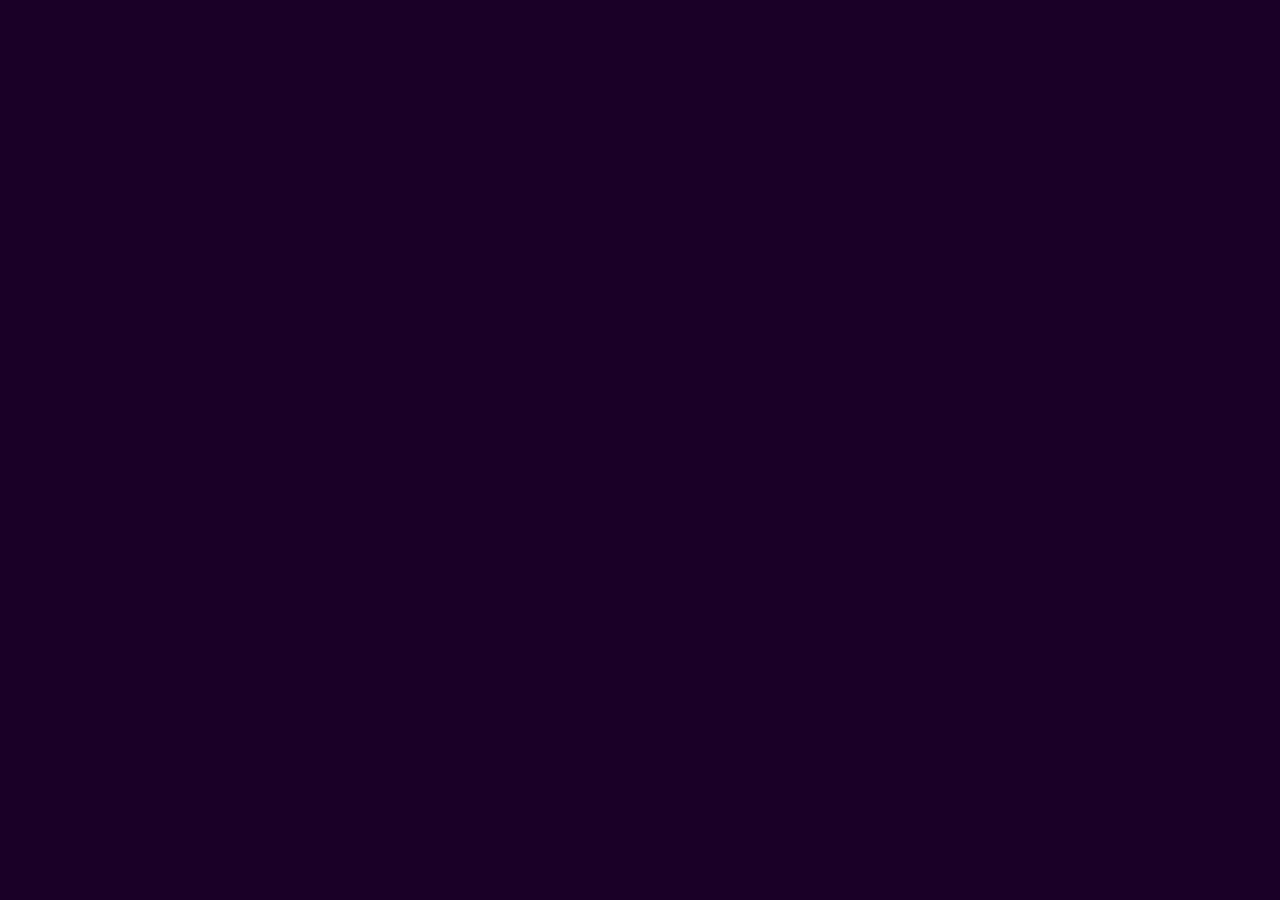
==== login.html @ 4fbb6b33 "agregar favicon, archivos pagina login" ====
<!DOCTYPE html>
<html lang="es">
  <head>
    <meta charset="UTF-8">
    <meta name="viewport" content="width=device-width, initial-scale=1.0">
    <link rel="apple-touch-icon" sizes="180x180" href="./assets/icon/apple-touch-icon.png">
    <link rel="icon" type="image/png" sizes="32x32" href="./assets/icon/favicon-32x32.png">
    <link rel="icon" type="image/png" sizes="16x16" href="./assets/icon/favicon-16x16.png">
    <link rel="manifest" href="./assets/icon/site.webmanifest">
    <link href='https://unpkg.com/boxicons@2.1.4/css/boxicons.min.css' rel='stylesheet'>
    <link rel="stylesheet" href="https://cdn.jsdelivr.net/npm/bootstrap-icons@1.11.1/font/bootstrap-icons.css">
    <link rel="stylesheet" href="./assets/styles/login.css">
    <title>Iniciar sesión - PixNet</title>
  </head>
<body>
  
</body>
</html>
---- assets/styles/login.css ----
@import url("https://fonts.googleapis.com/css2?family=Open+Sans");
* {
  margin: 0;
  padding: 0;
  box-sizing: border-box;
  font-family: "Open Sans", sans-serif;
  transition: all 300ms ease;
  color: #FFF;
}

body {
  background-color: #190024;
}
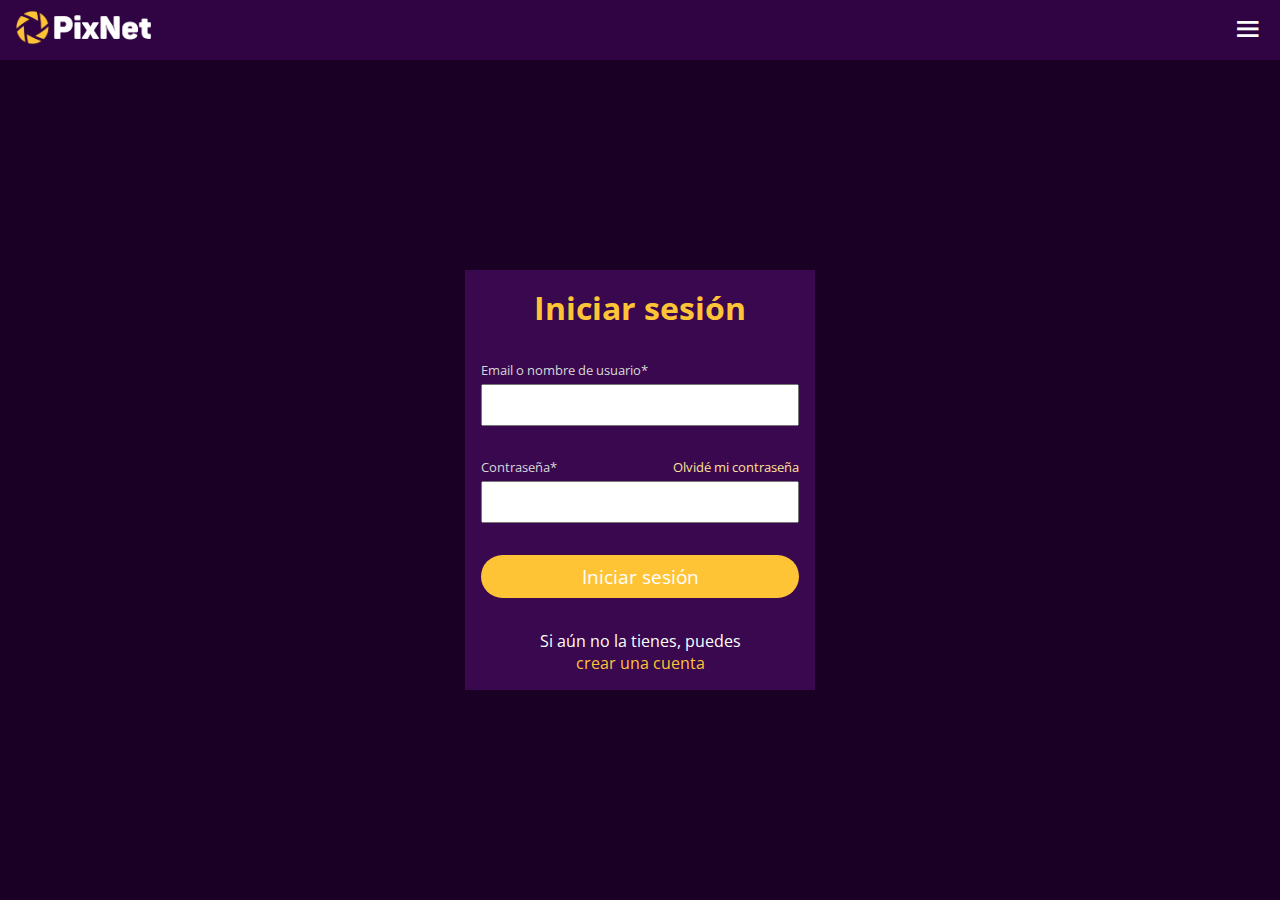
==== commit a86eb8a9: "pantalla login mobile" ====
--- a/login.html
+++ b/login.html
@@ -13,6 +13,38 @@
     <title>Iniciar sesión - PixNet</title>
   </head>
 <body>
-  
+  <nav>
+    <div class="logo">
+      <a href="./index.html"><img src="./assets/img/pixnet-logo.png" alt=""></a>
+    </div>
+    <div class="nav-menu">
+      <a href="" class="login">Iniciar sesión</a>
+      <a href="" class="signup">Crear cuenta</a>
+    </div>
+    <div class="nav-menu-btn">
+      <i class='bx bx-menu' ></i>
+    </div>
+  </nav>
+  <section>
+    <div class="login-box">
+      <h2>Iniciar sesión</h2>
+      <form>
+        <div class="user">
+          <label for="user">Email o nombre de usuario*</label>
+          <input type="email" id="user">
+        </div>
+        <div class="pass">
+          <div>
+            <label for="pass">Contraseña*</label>
+            <span>Olvidé mi contraseña</span>
+          </div>
+          <input type="password" id="pass">
+        </div>
+      </form>
+      <button class="login-button">Iniciar sesión</button>
+      <p>Si aún no la tienes, puedes <br><a href="">crear una cuenta</a></p>
+      </div>
+    </div>
+  </section>
 </body>
 </html>--- a/assets/styles/login.css
+++ b/assets/styles/login.css
@@ -10,4 +10,100 @@
 
 body {
   background-color: #190024;
+}
+
+nav {
+  display: flex;
+  justify-content: space-between;
+  align-items: center;
+  background-color: #300343;
+  width: 100%;
+  height: 60px;
+  padding: 1rem;
+}
+nav .logo img {
+  height: 35px;
+}
+nav .nav-menu {
+  display: none;
+}
+nav .nav-menu-btn {
+  display: block;
+  font-size: 2rem;
+}
+nav .nav-menu-btn i:hover {
+  cursor: pointer;
+  color: #FFC436;
+}
+
+section {
+  min-height: calc(100vh - 60px);
+  display: flex;
+  align-items: center;
+  justify-content: center;
+}
+section .login-box {
+  width: 350px;
+  padding: 1rem;
+  background-color: #39084e;
+  display: flex;
+  flex-direction: column;
+  align-items: center;
+  gap: 2rem;
+}
+section .login-box h2 {
+  text-align: center;
+  font-size: 2rem;
+  color: #FFC436;
+}
+section .login-box form {
+  display: flex;
+  flex-direction: column;
+  gap: 2rem;
+  width: 100%;
+}
+section .login-box form .user, section .login-box form .pass {
+  display: flex;
+  flex-direction: column;
+  gap: 5px;
+}
+section .login-box form .user label, section .login-box form .pass label {
+  color: #d8d7d7;
+  font-size: 0.8rem;
+}
+section .login-box form .user input, section .login-box form .pass input {
+  padding: 10px;
+  color: #222;
+}
+section .login-box form .pass > div {
+  display: flex;
+  justify-content: space-between;
+}
+section .login-box form .pass > div span {
+  font-size: 0.8rem;
+  color: #ffe19a;
+  text-align: end;
+}
+section .login-box form .pass > div span:hover {
+  color: #FFC436;
+  cursor: pointer;
+}
+section .login-box .login-button {
+  background-color: #FFC436;
+  border: none;
+  width: 100%;
+  padding: 0.5rem;
+  border-radius: 25px;
+  font-size: 1.2rem;
+}
+section .login-box .login-button:hover {
+  cursor: pointer;
+  background-color: #190024;
+}
+section .login-box p {
+  text-align: center;
+}
+section .login-box p a {
+  color: #FFC436;
+  text-decoration: none;
 }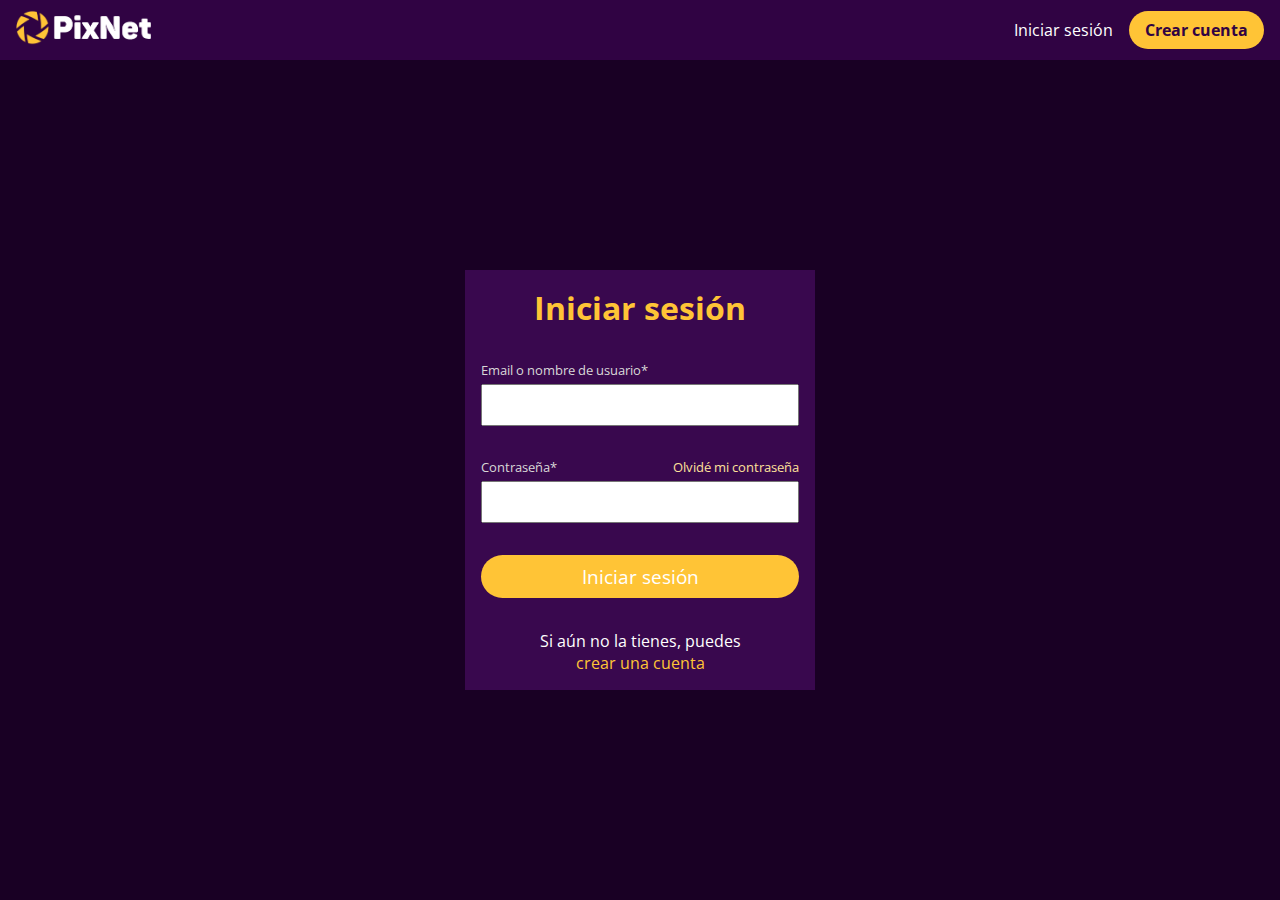
==== commit 28675a6e: "login responsivo, crear signup" ====
--- a/login.html
+++ b/login.html
@@ -18,8 +18,8 @@
       <a href="./index.html"><img src="./assets/img/pixnet-logo.png" alt=""></a>
     </div>
     <div class="nav-menu">
-      <a href="" class="login">Iniciar sesión</a>
-      <a href="" class="signup">Crear cuenta</a>
+      <a href="./login.html" class="login">Iniciar sesión</a>
+      <a href="./signup.html" class="signup">Crear cuenta</a>
     </div>
     <div class="nav-menu-btn">
       <i class='bx bx-menu' ></i>
--- a/assets/styles/login.css
+++ b/assets/styles/login.css
@@ -106,4 +106,33 @@
 section .login-box p a {
   color: #FFC436;
   text-decoration: none;
+}
+
+@media (min-width: 992px) {
+  nav .nav-menu {
+    display: flex;
+    align-items: center;
+    gap: 1rem;
+  }
+  nav .nav-menu .login {
+    text-decoration: none;
+    color: #FFF;
+  }
+  nav .nav-menu .login:hover {
+    color: #FFC436;
+  }
+  nav .nav-menu-btn {
+    display: none;
+  }
+  nav .signup {
+    text-decoration: none;
+    background-color: #FFC436;
+    color: #300343;
+    font-weight: bold;
+    padding: 0.5rem 1rem;
+    border-radius: 2rem;
+  }
+  nav .signup:hover {
+    background-color: #ffe19a;
+  }
 }